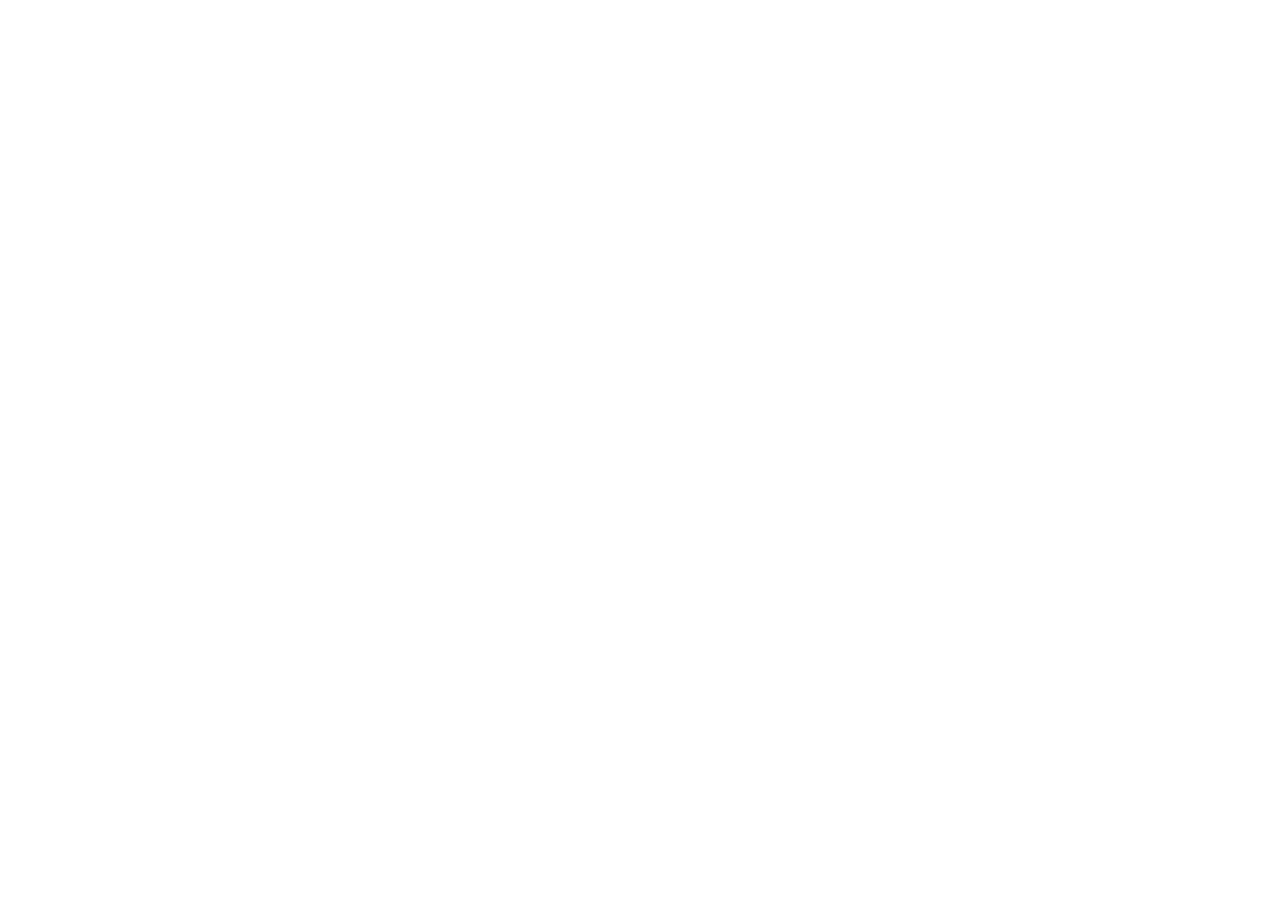
==== TM Jimmy/index.html @ 22a6a6cc "commit" ====
<!DOCTYPE html>
<html lang="en">
<head>
    <meta charset="UTF-8">
    <meta http-equiv="X-UA-Compatible" content="IE=edge">
    <meta name="viewport" content="width=device-width, initial-scale=1.0">
    <title>Document</title>
</head>
<body>
    
    <script src="script.js"></script>
</body>
</html>
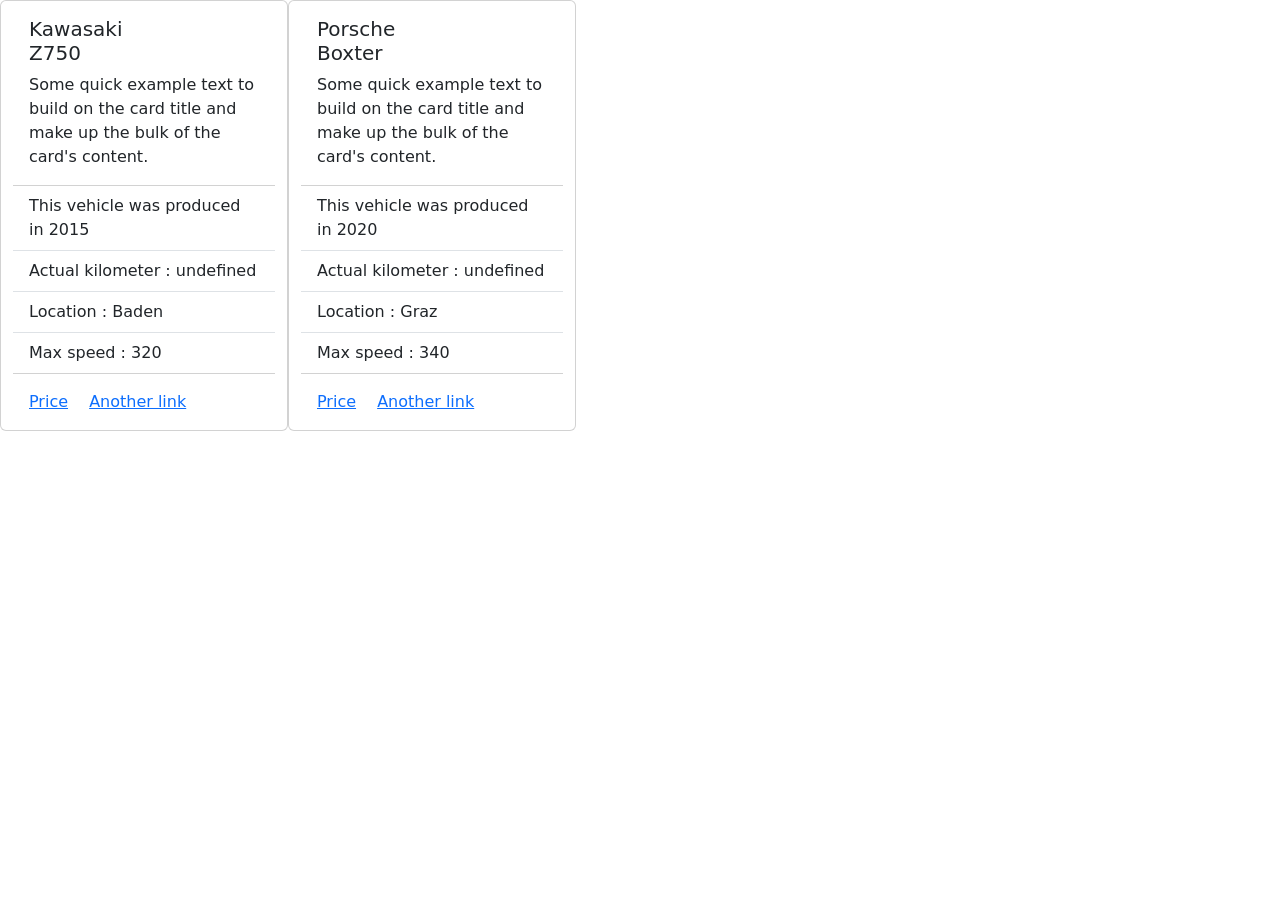
==== commit 0ca679c1: "created html structure + cards" ====
--- a/TM Jimmy/index.html
+++ b/TM Jimmy/index.html
@@ -5,9 +5,24 @@
     <meta http-equiv="X-UA-Compatible" content="IE=edge">
     <meta name="viewport" content="width=device-width, initial-scale=1.0">
     <title>Document</title>
+    <link href="https://cdn.jsdelivr.net/npm/bootstrap@5.2.2/dist/css/bootstrap.min.css" rel="stylesheet" integrity="sha384-Zenh87qX5JnK2Jl0vWa8Ck2rdkQ2Bzep5IDxbcnCeuOxjzrPF/et3URy9Bv1WTRi" crossorigin="anonymous">
+
 </head>
 <body>
-    
+    <div id="hero"></div>
+    <div class="container row row-cols-sm-2 row-cols-md-3 row-cols-lg-5">
+<!--         content get here
+ -->
+    </div>
+
+
+
+
+
+
+
+
+    <script src="https://cdn.jsdelivr.net/npm/bootstrap@5.2.2/dist/js/bootstrap.bundle.min.js" integrity="sha384-OERcA2EqjJCMA+/3y+gxIOqMEjwtxJY7qPCqsdltbNJuaOe923+mo//f6V8Qbsw3" crossorigin="anonymous"></script>
     <script src="script.js"></script>
 </body>
 </html>
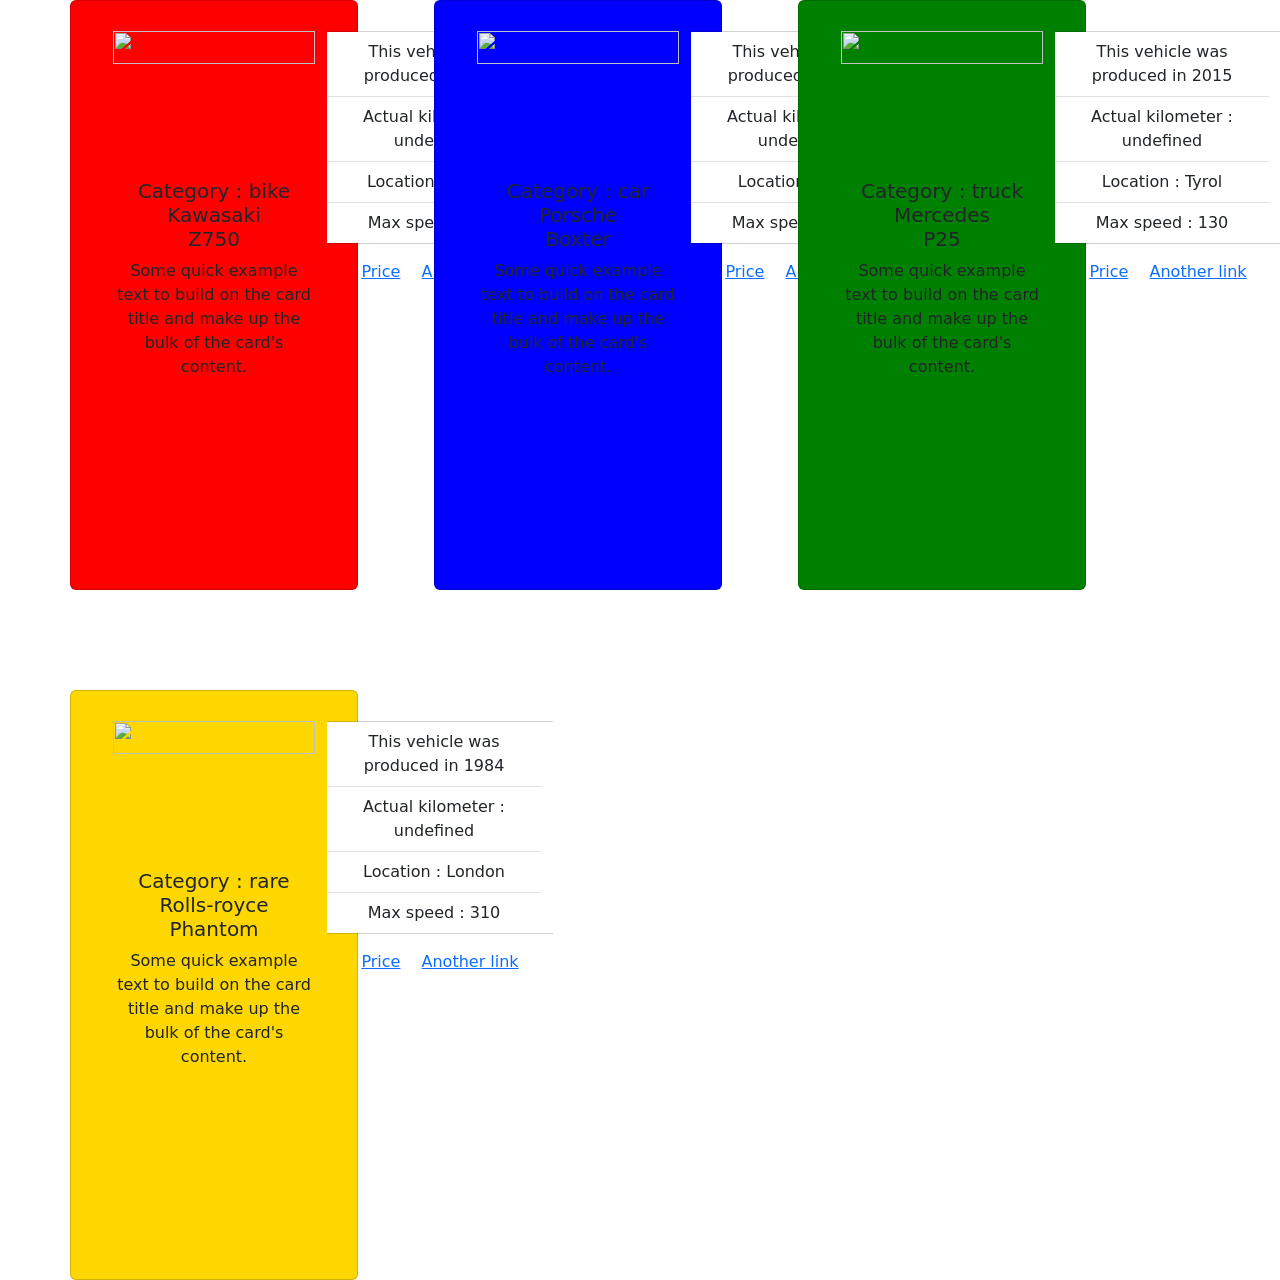
==== commit e751de57: "add style" ====
--- a/TM Jimmy/index.html
+++ b/TM Jimmy/index.html
@@ -6,14 +6,15 @@
     <meta name="viewport" content="width=device-width, initial-scale=1.0">
     <title>Document</title>
     <link href="https://cdn.jsdelivr.net/npm/bootstrap@5.2.2/dist/css/bootstrap.min.css" rel="stylesheet" integrity="sha384-Zenh87qX5JnK2Jl0vWa8Ck2rdkQ2Bzep5IDxbcnCeuOxjzrPF/et3URy9Bv1WTRi" crossorigin="anonymous">
+    <link rel="stylesheet" href="style.css">
 
 </head>
 <body>
     <div id="hero"></div>
-    <div class="container row row-cols-sm-2 row-cols-md-3 row-cols-lg-5">
+    <div class="container row">
 <!--         content get here
- -->
-    </div>
+ --></div>
+    
 
 
 
--- a/TM Jimmy/style.css
+++ b/TM Jimmy/style.css
@@ -0,0 +1,35 @@
+.container{
+    gap: 100px;
+    margin: auto;
+}
+
+.card{
+    padding: 30px;
+    text-align: center;
+    width: 20rem;
+}
+
+.car{
+    background-image: url(https://cdn.pixabay.com/photo/2022/09/20/17/03/car-7468385__480.png);
+    background-position: center;
+    background-repeat: no-repeat;
+    background-size: cover;
+}
+.bike{
+    background-image: url(https://cdn.pixabay.com/photo/2019/06/06/15/00/scooter-4256146__480.png);
+    background-position: center;
+    background-repeat: no-repeat;
+    background-size: contain;
+}
+.truck{
+    background-image: url(https://cdn.pixabay.com/photo/2017/02/16/16/37/icon-2071784__480.png);
+    background-position: center;
+    background-repeat: no-repeat;
+    background-size: contain;
+}
+.rare{
+    background-image: url(https://cdn.pixabay.com/photo/2016/04/10/23/37/vintage-1321087__480.png);
+    background-position: center;
+    background-repeat: no-repeat;
+    background-size: contain;
+}
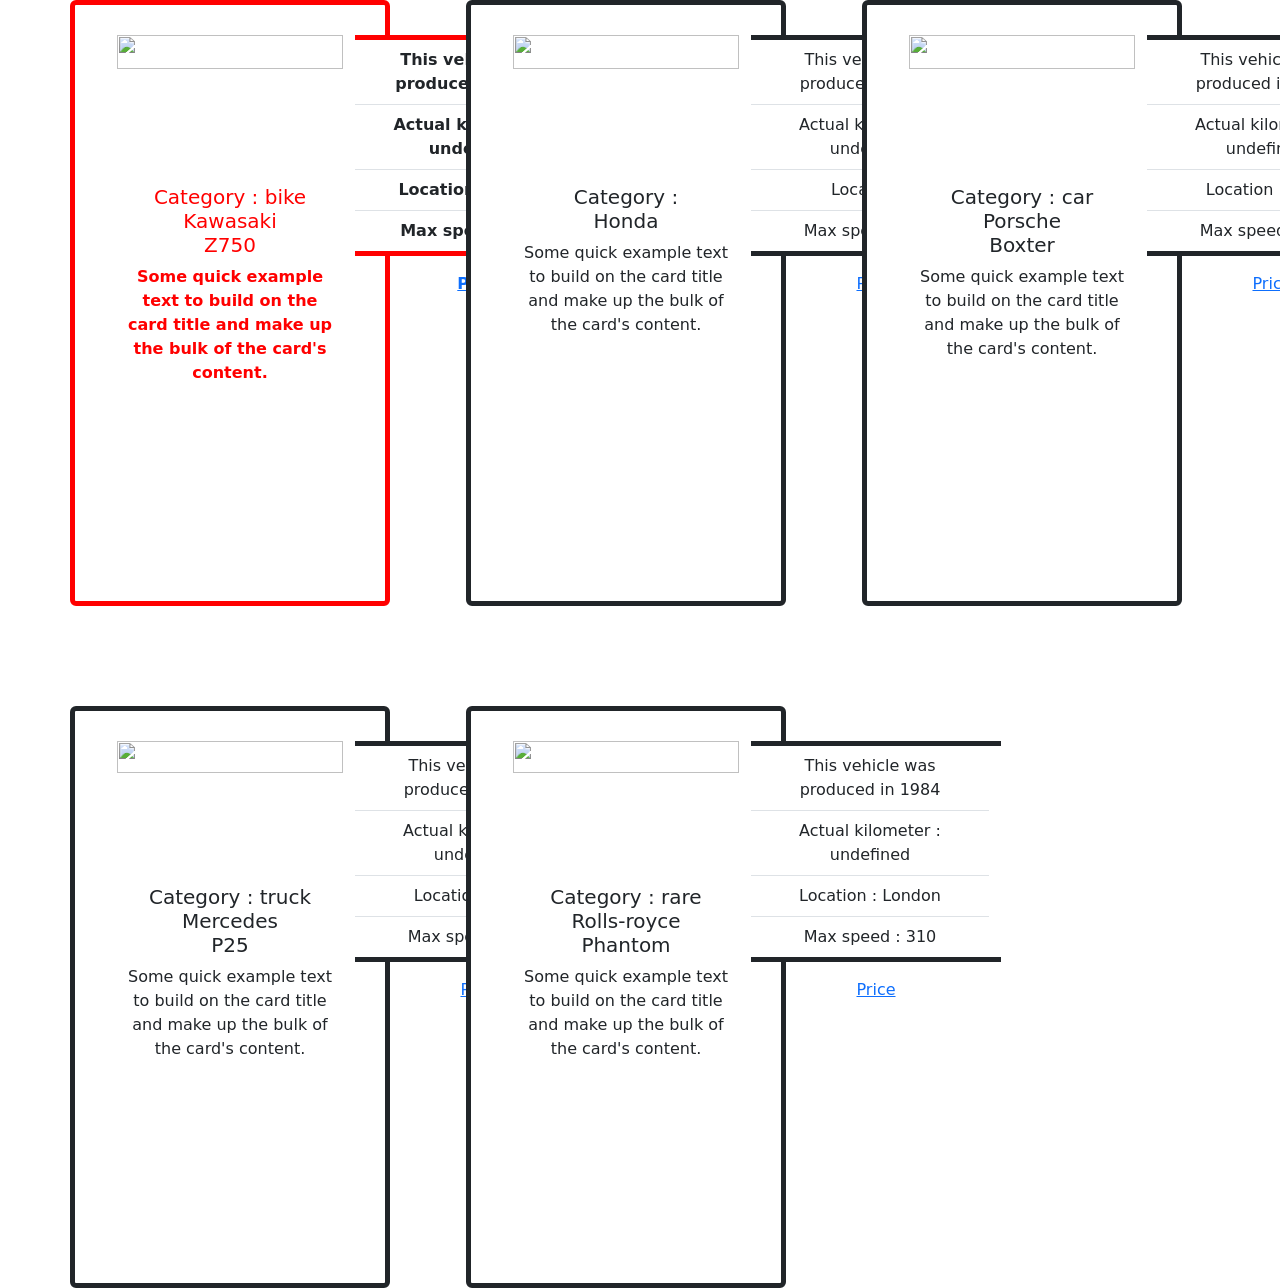
==== commit 5344a293: "commit" ====
--- a/TM Jimmy/index.html
+++ b/TM Jimmy/index.html
@@ -7,6 +7,7 @@
     <title>Document</title>
     <link href="https://cdn.jsdelivr.net/npm/bootstrap@5.2.2/dist/css/bootstrap.min.css" rel="stylesheet" integrity="sha384-Zenh87qX5JnK2Jl0vWa8Ck2rdkQ2Bzep5IDxbcnCeuOxjzrPF/et3URy9Bv1WTRi" crossorigin="anonymous">
     <link rel="stylesheet" href="style.css">
+
 
 </head>
 <body>
--- a/TM Jimmy/style.css
+++ b/TM Jimmy/style.css
@@ -1,12 +1,13 @@
 .container{
     gap: 100px;
-    margin: auto;
+    margin:auto
 }
 
 .card{
     padding: 30px;
     text-align: center;
-    width: 20rem;
+    border: solid 5px;
+    size: 25px;
 }
 
 .car{
@@ -20,6 +21,9 @@
     background-position: center;
     background-repeat: no-repeat;
     background-size: contain;
+    text-shadow: white 10px 2px 1px;
+    font-weight: 900;
+    color: red;
 }
 .truck{
     background-image: url(https://cdn.pixabay.com/photo/2017/02/16/16/37/icon-2071784__480.png);
